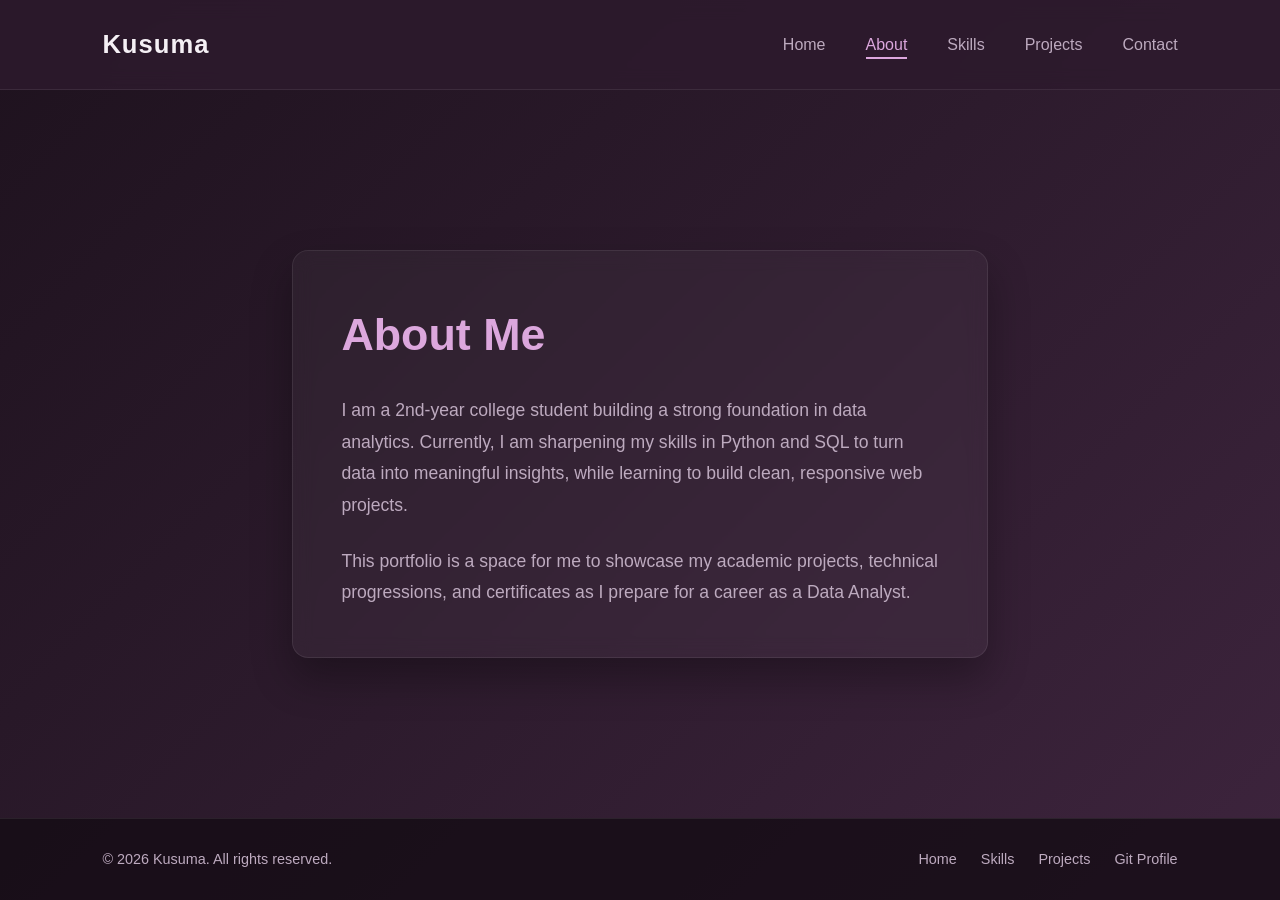
==== about.html @ f5f98442 "About me page and change in style" ====
<!DOCTYPE html>
<html lang="en">
<head>
  <meta charset="UTF-8">
  <meta name="viewport" content="width=device-width, initial-scale=1.0">
  <title>About Me | Kusuma</title>
  <!-- Linked to style.css automatically -->
  <link rel="stylesheet" href="style.css">
</head>
<body>

  <header class="navbar">
    <a href="index.html" class="logo">Kusuma</a>
    <nav>
      <ul class="nav-links">
        <li><a href="index.html">Home</a></li>
        <li><a href="about.html" class="active">About</a></li>
        <li><a href="skills.html">Skills</a></li>
        <li><a href="projects.html">Projects</a></li>
        <li><a href="contact.html">Contact</a></li>
      </ul>
    </nav>
  </header>

  <main class="about-container">
    <div class="about-card">
      <h1>About Me</h1>
      <p class="about-text">
        I am a 2nd-year college student building a strong foundation in data analytics. Currently, I am sharpening my skills in Python and SQL to turn data into meaningful insights, while learning to build clean, responsive web projects.
      </p>
      <p class="about-text">
        This portfolio is a space for me to showcase my academic projects, technical progressions, and certificates as I prepare for a career as a Data Analyst.
      </p>
    </div>
  </main>

  <footer class="footer">
    <div class="footer-content">
      <p>&copy; 2026 Kusuma. All rights reserved.</p>
      <div class="quick-links">
        <a href="index.html">Home</a>
        <a href="skills.html">Skills</a>
        <a href="projects.html">Projects</a>
        <a href="https://github.com" target="_blank">Git Profile</a>
      </div>
    </div>
  </footer>

</body>
</html>
---- style.css ----
* {
  margin: 0;
  padding: 0;
  box-sizing: border-box;
}

:root {
  --bg-gradient: linear-gradient(135deg, #1e121e 0%, #2d1b2d 50%, #3d243d 100%);
  --navbar-bg: rgba(45, 27, 45, 0.85);
  --text-primary: #f5f0f5;
  --text-muted: #bdaabf;
  --accent: #dca7dd; 
  --accent-dark: #5c305c;
  --glass-bg: rgba(255, 255, 255, 0.04);
  --glass-border: rgba(255, 255, 255, 0.08);
}

body {
  font-family: "Segoe UI", Arial, sans-serif;
  background: var(--bg-gradient);
  color: var(--text-primary);
  line-height: 1.6;
  min-height: 100vh;
  display: flex;
  flex-direction: column;
  overflow-x: hidden;
}

a {
  text-decoration: none;
}

.navbar {
  display: flex;
  justify-content: space-between;
  align-items: center;
  padding: 1.5rem 8%;
  background: var(--navbar-bg);
  backdrop-filter: blur(10px);
  position: sticky;
  top: 0;
  z-index: 100;
  border-bottom: 1px solid var(--glass-border);
}

.logo {
  font-size: 1.6rem;
  font-weight: 700;
  color: var(--text-primary);
  letter-spacing: 1px;
}

.nav-links {
  display: flex;
  list-style: none;
  gap: 2.5rem;
}

.nav-links a {
  color: var(--text-muted);
  font-weight: 500;
  padding-bottom: 6px;
  position: relative;
  transition: color 0.3s;
}

.nav-links a::after {
  content: '';
  position: absolute;
  width: 0;
  height: 2px;
  bottom: 0;
  left: 0;
  background-color: var(--accent);
  transition: width 0.3s ease;
}

.nav-links a:hover::after,
.nav-links a.active::after {
  width: 100%;
}

.nav-links a:hover,
.nav-links a.active {
  color: var(--accent);
}

.hero-container {
  flex: 1;
  display: grid;
  grid-template-columns: 1.1fr 1.2fr;
  align-items: center;
  gap: 4rem;
  padding: 2rem 10%;
  max-width: 1400px;
  margin: 0 auto;
}

.avatar-side {
  display: flex;
  justify-content: center;
  align-items: center;
}

.blob-frame {
  width: 380px;
  height: 420px;
  background: rgba(255, 255, 255, 0.02);
  border: 2px solid var(--accent);
  border-radius: 42% 58% 70% 30% / 45% 45% 55% 55%;
  overflow: hidden;
  display: flex;
  justify-content: center;
  align-items: center;
  box-shadow: 0 20px 40px rgba(0, 0, 0, 0.4), inset 0 0 20px rgba(220, 167, 221, 0.1);
  animation: morphingBlob 12s ease-in-out infinite alternate;
}

.blob-frame img {
  width: 100%;
  height: 100%;
  object-fit: cover;
  filter: grayscale(15%) contrast(105%);
}

.content-side {
  display: flex;
  flex-direction: column;
  justify-content: center;
}

.hero-greeting {
  font-size: 1.5rem;
  color: var(--text-primary);
  margin-bottom: 0.5rem;
  font-weight: 400;
}

.hero-greeting span {
  font-weight: 700;
  color: var(--accent);
}

.content-side h1 {
  font-size: 3.5rem;
  font-weight: 700;
  line-height: 1.2;
  margin-bottom: 1.5rem;
  letter-spacing: -1px;
}

.social-links {
  display: flex;
  gap: 1.2rem;
}

.social-icon {
  width: 46px;
  height: 46px;
  border-radius: 50%;
  background: var(--glass-bg);
  border: 1px solid var(--glass-border);
  color: var(--text-primary);
  display: flex;
  justify-content: center;
  align-items: center;
  font-size: 1.2rem;
  transition: all 0.3s cubic-bezier(0.175, 0.885, 0.32, 1.275);
}

.social-icon:hover {
  background: var(--accent);
  color: #1e121e;
  transform: translateY(-4px);
  box-shadow: 0 8px 20px rgba(220, 167, 221, 0.25);
}

.footer {
  background: rgba(20, 12, 20, 0.8);
  padding: 1.8rem 8%;
  border-top: 1px solid var(--glass-border);
  margin-top: auto;
}

.footer-content {
  display: flex;
  justify-content: space-between;
  align-items: center;
  max-width: 1400px;
  margin: 0 auto;
  flex-wrap: wrap;
  gap: 1rem;
}

.footer p {
  color: var(--text-muted);
  font-size: 0.9rem;
}

.quick-links {
  display: flex;
  gap: 1.5rem;
}

.quick-links a {
  color: var(--text-muted);
  font-size: 0.9rem;
  transition: color 0.2s ease;
}

.quick-links a:hover {
  color: var(--accent);
}

@keyframes morphingBlob {
  0% { border-radius: 42% 58% 70% 30% / 45% 45% 55% 55%; }
  100% { border-radius: 70% 30% 52% 48% / 60% 40% 60% 40%; }
}

@media (max-width: 968px) {
  .hero-container {
    grid-template-columns: 1fr;
    text-align: center;
    gap: 2rem;
    padding-top: 4rem;
  }
  .avatar-side {
    order: -1;
  }
  .blob-frame {
    width: 290px;
    height: 320px;
  }
  .content-side {
    align-items: center;
  }
  .navbar {
    flex-direction: column;
    gap: 1rem;
  }
  .footer-content {
    flex-direction: column;
    text-align: center;
  }
}
/* ---------- About Page Layout ---------- */
.about-container {
  flex: 1;
  display: flex;
  justify-content: center;
  align-items: center;
  padding: 4rem 8%;
  max-width: 900px;
  margin: 0 auto;
  width: 100%;
}

.about-card {
  background: var(--glass-bg);
  border: 1px solid var(--glass-border);
  border-radius: 16px;
  padding: 3rem;
  backdrop-filter: blur(10px);
  box-shadow: 0 20px 40px rgba(0, 0, 0, 0.3);
}

.about-card h1 {
  font-size: 2.8rem;
  color: var(--accent);
  margin-bottom: 1.5rem;
  font-weight: 700;
}

.about-text {
  color: var(--text-muted);
  font-size: 1.1rem;
  line-height: 1.8;
  margin-bottom: 1.5rem;
}

.about-text:last-child {
  margin-bottom: 0;
}

@media (max-width: 600px) {
  .about-card {
    padding: 2rem 1.5rem;
  }
  .about-card h1 {
    font-size: 2.2rem;
  }
}
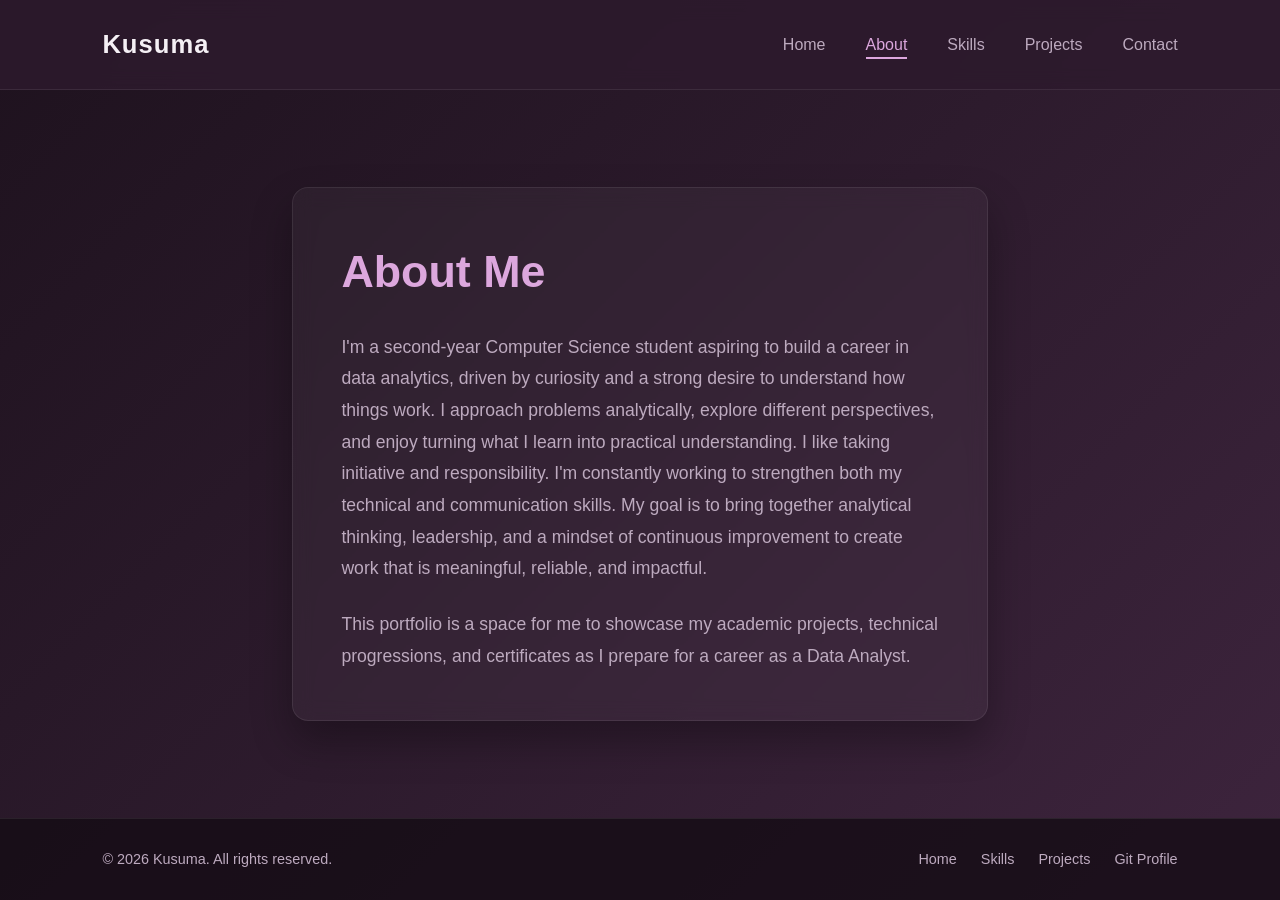
==== commit 9d05b18b: "update in about me" ====
--- a/about.html
+++ b/about.html
@@ -26,7 +26,7 @@
     <div class="about-card">
       <h1>About Me</h1>
       <p class="about-text">
-        I am a 2nd-year college student building a strong foundation in data analytics. Currently, I am sharpening my skills in Python and SQL to turn data into meaningful insights, while learning to build clean, responsive web projects.
+        I'm a second-year Computer Science student aspiring to build a career in data analytics, driven by curiosity and a strong desire to understand how things work. I approach problems analytically, explore different perspectives, and enjoy turning what I learn into practical understanding. I like taking initiative and responsibility. I'm constantly working to strengthen both my technical and communication skills. My goal is to bring together analytical thinking, leadership, and a mindset of continuous improvement to create work that is meaningful, reliable, and impactful.
       </p>
       <p class="about-text">
         This portfolio is a space for me to showcase my academic projects, technical progressions, and certificates as I prepare for a career as a Data Analyst.
